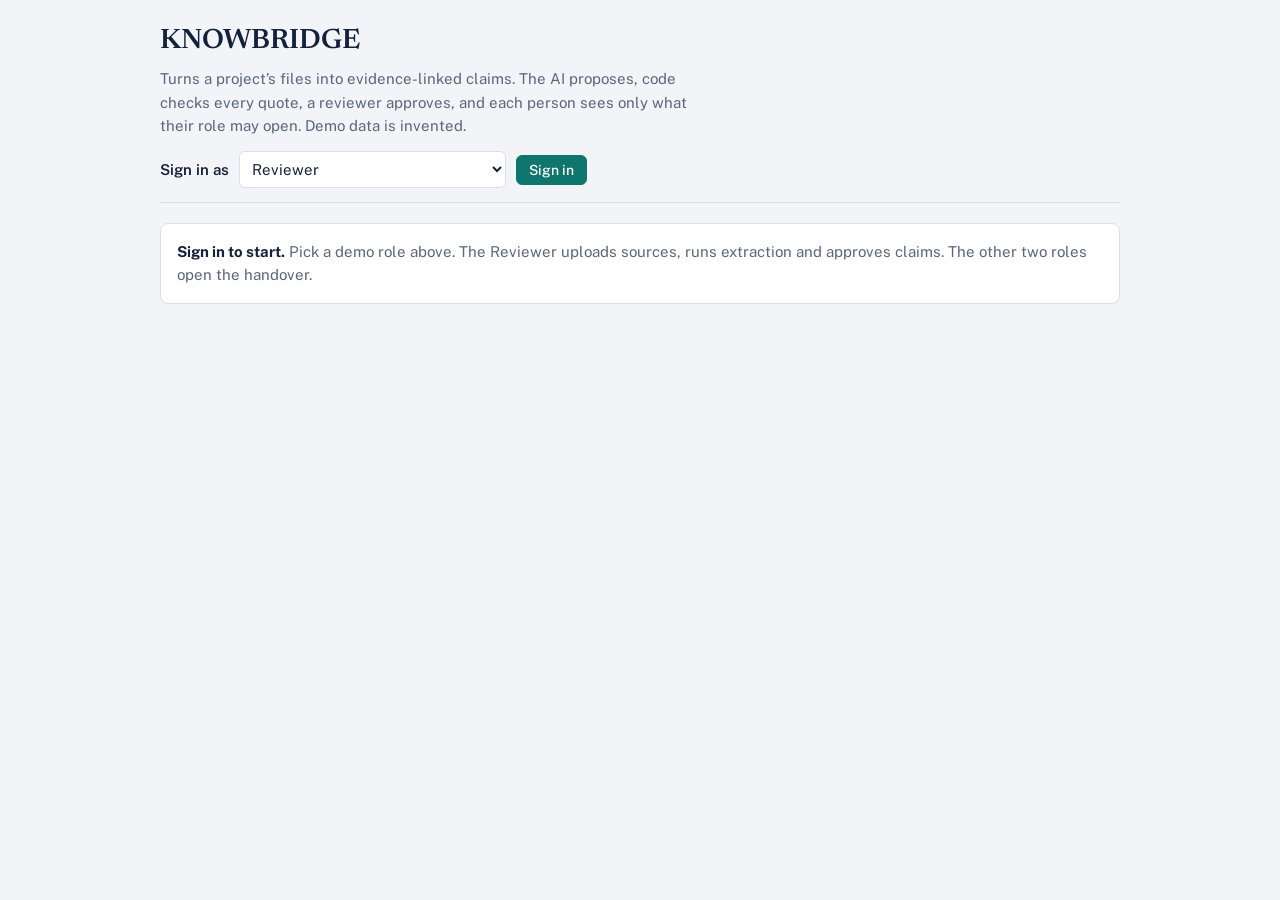
==== static/index.html @ 8cc68808 "Add Flask backend with AI extraction, quote verification and role-based handover" ====
<!DOCTYPE html>
<html lang="en">
<head>
  <meta charset="utf-8">
  <meta name="viewport" content="width=device-width, initial-scale=1, viewport-fit=cover">
  <title>KNOWBRIDGE</title>
  <link rel="preconnect" href="https://fonts.googleapis.com">
  <link rel="preconnect" href="https://fonts.gstatic.com" crossorigin>
  <link rel="stylesheet" href="https://fonts.googleapis.com/css2?family=Newsreader:wght@500;600&family=Public+Sans:wght@400;500;600&display=swap">
  <link rel="stylesheet" href="/static/style.css">
</head>
<body>
<header>
  <h1>KNOWBRIDGE</h1>
  <p>Turns a project’s files into evidence-linked claims. The AI proposes, code checks every quote, a reviewer approves, and each person sees only what their role may open. Demo data is invented.</p>
  <div class="bar" id="loginBar">
    <label for="roleSel">Sign in as</label>
    <select id="roleSel">
      <option value="reviewer">Reviewer</option>
      <option value="developer">Incoming developer</option>
      <option value="member">Incoming non-technical member</option>
    </select>
    <button class="b p" id="loginBtn">Sign in</button>
    <span class="note" id="who"></span>
    <button class="b hidden" id="logoutBtn">Sign out</button>
  </div>
  <nav id="tabs" role="tablist" aria-label="Handover steps"></nav>
</header>

<main>
  <div id="welcome" class="card"><b>Sign in to start.</b> <span class="muted">Pick a demo role above. The Reviewer uploads sources, runs extraction and approves claims. The other two roles open the handover.</span></div>

  <section id="s0">
    <h2>Sources</h2>
    <p class="muted">Each source lists which roles may open it. A claim is hidden from anyone who cannot open every source behind it.</p>
    <div class="card wrapx"><table id="srcTable"></table></div>

    <div class="card hidden" id="reviewerTools">
      <b>Add a source</b>
      <div class="formrow">
        <input type="file" id="fileIn" accept=".txt,.md,.csv,.json" aria-label="Choose a file">
      </div>
      <div class="formrow" id="roleBoxes">
        <span class="note">Also visible to:</span>
        <label><input type="checkbox" value="developer"> Incoming developer</label>
        <label><input type="checkbox" value="member"> Incoming non-technical member</label>
      </div>
      <div class="formrow">
        <button class="b" id="uploadBtn">Upload source</button>
        <button class="b" id="demoBtn">Load demo data</button>
        <button class="b p" id="extractBtn">Extract claims</button>
      </div>
      <p class="note">Reviewers can always open every source. Supported: .txt, .md, .csv, .json (up to 300 KB).</p>
      <div id="extractMsg" role="status"></div>
    </div>
  </section>

  <section id="s1">
    <h2>Review claims</h2>
    <p class="muted">Select a claim to see the exact quote behind it. Only approved claims reach the handover.</p>
    <div class="sum" id="sum"></div>
    <div class="formrow"><button class="b" id="apprAll">Approve all verified</button></div>
    <div class="grid">
      <div id="claimList"></div>
      <div class="card" id="panel" style="position:sticky;top:12px;align-self:start"></div>
    </div>
  </section>

  <section id="s2">
    <h2>Handover</h2>
    <p class="muted" id="handSub"></p>
    <div id="hand"></div>
  </section>
</main>
<div class="toast" id="toast" role="status"></div>
<script src="/static/script.js"></script>
</body>
</html>
---- static/style.css ----
:root{--bg:#f2f4f8;--card:#fff;--fg:#14213d;--mut:#5b667a;--bd:#d9dee8;--acc:#0f766e;--accfg:#fff;
--ok:#1b7a4b;--okbg:#e3f4ea;--inf:#2457a6;--infbg:#e4edfb;--con:#a15c00;--conbg:#fdf0d9;--mis:#b3261e;--misbg:#fbe5e3;--st:#6b3fa0;--stbg:#efe6f8;
box-sizing:border-box;padding-top:env(safe-area-inset-top,0px);padding-bottom:env(safe-area-inset-bottom,0px)}
@media (prefers-color-scheme:dark){:root:not([data-theme="light"]){color-scheme:dark;--bg:#0f1624;--card:#18223a;--fg:#e8edf7;--mut:#9aa6bd;--bd:#2c3957;--acc:#3fb8ac;--accfg:#06201d;
--ok:#6fd49c;--okbg:#14301f;--inf:#8db4f2;--infbg:#16294a;--con:#f0b45a;--conbg:#3a2a0e;--mis:#f29a93;--misbg:#3d1a18;--st:#c9a6ee;--stbg:#2b1d3f}}
:root[data-theme="dark"]{color-scheme:dark;--bg:#0f1624;--card:#18223a;--fg:#e8edf7;--mut:#9aa6bd;--bd:#2c3957;--acc:#3fb8ac;--accfg:#06201d;
--ok:#6fd49c;--okbg:#14301f;--inf:#8db4f2;--infbg:#16294a;--con:#f0b45a;--conbg:#3a2a0e;--mis:#f29a93;--misbg:#3d1a18;--st:#c9a6ee;--stbg:#2b1d3f}
html{scroll-padding-top:env(safe-area-inset-top,0px)}
*{box-sizing:border-box}
body{margin:0;background:var(--bg);color:var(--fg);font:15px/1.55 "Public Sans",system-ui,sans-serif}
h1,h2,h3{font-family:Newsreader,Georgia,serif;font-weight:600;margin:0}
header{padding:20px 20px 0;max-width:1000px;margin:0 auto}
header h1{font-size:28px}
header p{margin:4px 0 14px;color:var(--mut);max-width:62ch}
nav{display:flex;gap:4px;border-bottom:1px solid var(--bd);overflow-x:auto}
nav button{background:none;border:0;border-bottom:3px solid transparent;color:var(--mut);font:500 15px "Public Sans",sans-serif;padding:10px 14px;cursor:pointer;white-space:nowrap}
nav button[aria-selected="true"]{color:var(--fg);border-bottom-color:var(--acc)}
main{max-width:1000px;margin:0 auto;padding:20px}
section{display:none}section.on{display:block}
.card{background:var(--card);border:1px solid var(--bd);border-radius:8px;padding:16px;margin-bottom:14px}
.row{display:flex;gap:12px;align-items:flex-start;justify-content:space-between;flex-wrap:wrap}
.muted{color:var(--mut)}
.badge{display:inline-block;font-size:12.5px;font-weight:600;padding:1px 9px;border-radius:99px}
.verified{background:var(--okbg);color:var(--ok)}.inferred{background:var(--infbg);color:var(--inf)}
.conflicting{background:var(--conbg);color:var(--con)}.missing{background:var(--misbg);color:var(--mis)}.stated{background:var(--stbg);color:var(--st)}
.chip{font-size:12.5px;color:var(--mut);border:1px solid var(--bd);border-radius:4px;padding:0 7px}
button.b{font:500 14px "Public Sans",sans-serif;border:1px solid var(--bd);background:var(--card);color:var(--fg);padding:6px 12px;border-radius:6px;cursor:pointer}
button.b.p{background:var(--acc);color:var(--accfg);border-color:var(--acc)}
button.b:focus-visible,nav button:focus-visible,.claim:focus-visible,select:focus-visible,textarea:focus-visible{outline:2px solid var(--acc);outline-offset:2px}
button.b:disabled{opacity:.5;cursor:not-allowed}
.grid{display:grid;grid-template-columns:1.3fr 1fr;gap:16px}
@media(max-width:760px){.grid{grid-template-columns:1fr}}
.claim{border-left:5px solid var(--bd);background:var(--card);border-radius:6px;padding:10px 12px;margin-bottom:8px;cursor:pointer;border-top:1px solid var(--bd);border-right:1px solid var(--bd);border-bottom:1px solid var(--bd)}
.claim.verified{border-left-color:var(--ok)}.claim.inferred{border-left-color:var(--inf)}.claim.conflicting{border-left-color:var(--con)}.claim.missing{border-left-color:var(--mis)}.claim.stated{border-left-color:var(--st)}
.claim.sel{outline:2px solid var(--acc)}
.claim .meta{display:flex;gap:6px;flex-wrap:wrap;margin-top:6px;align-items:center}
.state-approved{color:var(--ok);font-weight:600}.state-rejected{color:var(--mis);font-weight:600;text-decoration:none}
.claim.rej .txt{text-decoration:line-through;color:var(--mut)}
blockquote{margin:8px 0;padding:8px 12px;border-left:3px solid var(--acc);background:var(--bg);border-radius:0 6px 6px 0;font-family:Newsreader,Georgia,serif;font-size:16px}
textarea,select{width:100%;font:15px "Public Sans",sans-serif;padding:8px;border:1px solid var(--bd);border-radius:6px;background:var(--card);color:var(--fg)}
table{width:100%;border-collapse:collapse;font-size:14px}
th,td{text-align:left;padding:8px 10px;border-bottom:1px solid var(--bd);vertical-align:top}
.wrapx{overflow-x:auto}
.locked{border:1px dashed var(--bd);color:var(--mut);padding:10px 12px;border-radius:6px;margin-bottom:8px;background:transparent}
.sum{display:flex;gap:8px;flex-wrap:wrap;margin:0 0 14px}
.note{font-size:13.5px;color:var(--mut)}
h2{font-size:21px;margin-bottom:6px}h3{font-size:17px;margin:16px 0 6px}
ol.plan{padding-left:20px;margin:6px 0}
.toast{position:fixed;left:50%;transform:translateX(-50%);bottom:calc(16px + env(safe-area-inset-bottom,0px));background:var(--fg);color:var(--bg);padding:8px 16px;border-radius:6px;font-size:14px;opacity:0;pointer-events:none;transition:opacity .2s}
.toast.on{opacity:1}

/* --- additions for the live app --- */
.bar{display:flex;gap:10px;align-items:center;flex-wrap:wrap;margin:0 0 14px}
.bar label{font-weight:600}
.bar select{width:auto;min-width:220px}
.formrow{display:flex;gap:12px;align-items:center;flex-wrap:wrap;margin:8px 0}
.formrow label{display:inline-flex;gap:6px;align-items:center;font-size:14px}
input[type=file]{font:14px "Public Sans",sans-serif;max-width:100%}
.banner{border:1px solid var(--bd);border-left:5px solid var(--con);background:var(--conbg);color:var(--fg);padding:10px 12px;border-radius:6px;margin:10px 0}
.banner.ok{border-left-color:var(--ok);background:var(--okbg)}
.plan li{margin:3px 0}
.hidden{display:none !important}
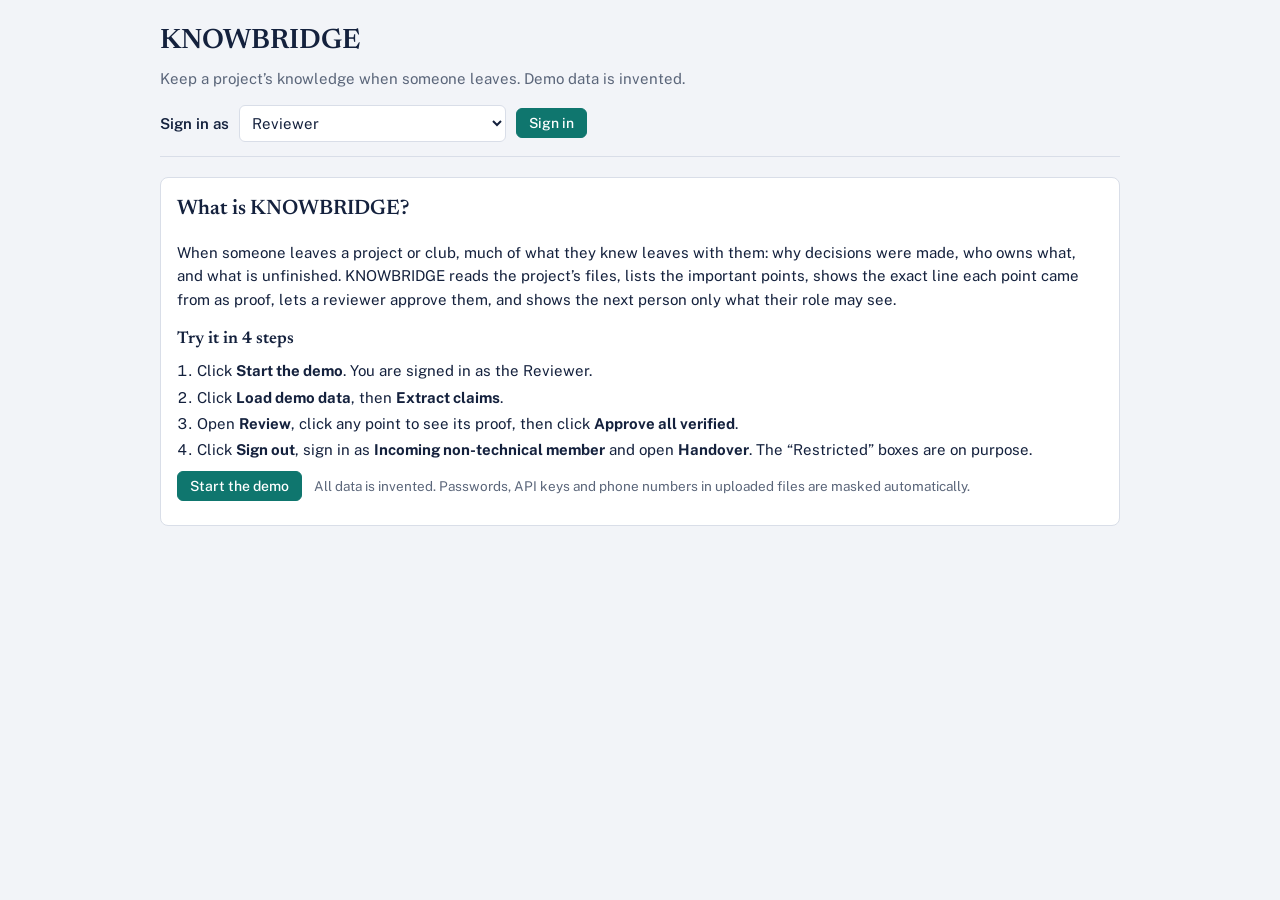
==== commit 9ae34f65: "working on new branch" ====
--- a/static/index.html
+++ b/static/index.html
@@ -12,7 +12,7 @@
 <body>
 <header>
   <h1>KNOWBRIDGE</h1>
-  <p>Turns a project’s files into evidence-linked claims. The AI proposes, code checks every quote, a reviewer approves, and each person sees only what their role may open. Demo data is invented.</p>
+  <p>Keep a project’s knowledge when someone leaves. Demo data is invented.</p>
   <div class="bar" id="loginBar">
     <label for="roleSel">Sign in as</label>
     <select id="roleSel">
@@ -28,10 +28,23 @@
 </header>
 
 <main>
-  <div id="welcome" class="card"><b>Sign in to start.</b> <span class="muted">Pick a demo role above. The Reviewer uploads sources, runs extraction and approves claims. The other two roles open the handover.</span></div>
+  <div id="welcome" class="card">
+    <h2>What is KNOWBRIDGE?</h2>
+    <p>When someone leaves a project or club, much of what they knew leaves with them: why decisions were made, who owns what, and what is unfinished. KNOWBRIDGE reads the project’s files, lists the important points, shows the exact line each point came from as proof, lets a reviewer approve them, and shows the next person only what their role may see.</p>
+    <h3>Try it in 4 steps</h3>
+    <ol class="plan">
+      <li>Click <b>Start the demo</b>. You are signed in as the Reviewer.</li>
+      <li>Click <b>Load demo data</b>, then <b>Extract claims</b>.</li>
+      <li>Open <b>Review</b>, click any point to see its proof, then click <b>Approve all verified</b>.</li>
+      <li>Click <b>Sign out</b>, sign in as <b>Incoming non-technical member</b> and open <b>Handover</b>. The “Restricted” boxes are on purpose.</li>
+    </ol>
+    <div class="formrow"><button class="b p" id="startDemo">Start the demo</button>
+    <span class="note">All data is invented. Passwords, API keys and phone numbers in uploaded files are masked automatically.</span></div>
+  </div>
 
   <section id="s0">
     <h2>Sources</h2>
+    <div class="hint" id="hint0"></div>
     <p class="muted">Each source lists which roles may open it. A claim is hidden from anyone who cannot open every source behind it.</p>
     <div class="card wrapx"><table id="srcTable"></table></div>
 
@@ -57,6 +70,7 @@
 
   <section id="s1">
     <h2>Review claims</h2>
+    <div class="hint" id="hint1"></div>
     <p class="muted">Select a claim to see the exact quote behind it. Only approved claims reach the handover.</p>
     <div class="sum" id="sum"></div>
     <div class="formrow"><button class="b" id="apprAll">Approve all verified</button></div>
@@ -68,6 +82,7 @@
 
   <section id="s2">
     <h2>Handover</h2>
+    <div class="hint" id="hint2"></div>
     <p class="muted" id="handSub"></p>
     <div id="hand"></div>
   </section>
--- a/static/style.css
+++ b/static/style.css
@@ -60,3 +60,7 @@
 .banner.ok{border-left-color:var(--ok);background:var(--okbg)}
 .plan li{margin:3px 0}
 .hidden{display:none !important}
+.hint{background:var(--okbg);border-left:5px solid var(--acc);border-radius:6px;padding:8px 12px;margin:0 0 12px;font-size:14px}
+.hint:empty{display:none}
+.card ol.plan{padding-left:20px;margin:6px 0 10px}
+.chip.warn{border-color:var(--con);color:var(--con)}
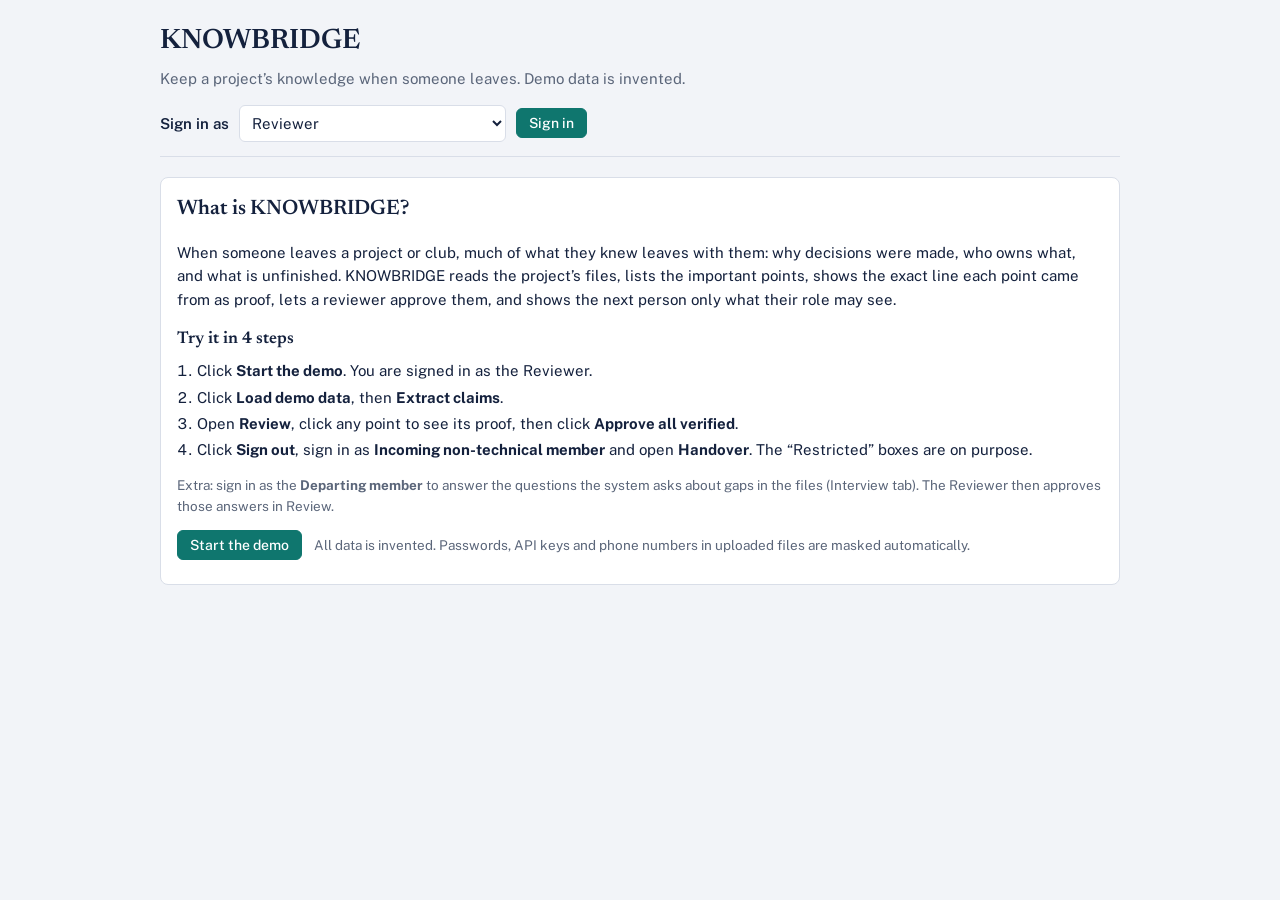
==== commit 826ef109: "Round 3: gap interview" ====
--- a/static/index.html
+++ b/static/index.html
@@ -19,6 +19,7 @@
       <option value="reviewer">Reviewer</option>
       <option value="developer">Incoming developer</option>
       <option value="member">Incoming non-technical member</option>
+      <option value="leaver">Departing member</option>
     </select>
     <button class="b p" id="loginBtn">Sign in</button>
     <span class="note" id="who"></span>
@@ -38,6 +39,7 @@
       <li>Open <b>Review</b>, click any point to see its proof, then click <b>Approve all verified</b>.</li>
       <li>Click <b>Sign out</b>, sign in as <b>Incoming non-technical member</b> and open <b>Handover</b>. The “Restricted” boxes are on purpose.</li>
     </ol>
+    <p class="note">Extra: sign in as the <b>Departing member</b> to answer the questions the system asks about gaps in the files (Interview tab). The Reviewer then approves those answers in Review.</p>
     <div class="formrow"><button class="b p" id="startDemo">Start the demo</button>
     <span class="note">All data is invented. Passwords, API keys and phone numbers in uploaded files are masked automatically.</span></div>
   </div>
@@ -57,6 +59,7 @@
         <span class="note">Also visible to:</span>
         <label><input type="checkbox" value="developer"> Incoming developer</label>
         <label><input type="checkbox" value="member"> Incoming non-technical member</label>
+        <label><input type="checkbox" value="leaver"> Departing member</label>
       </div>
       <div class="formrow">
         <button class="b" id="uploadBtn">Upload source</button>
@@ -80,6 +83,13 @@
     </div>
   </section>
 
+  <section id="s3">
+    <h2>Gap interview</h2>
+    <div class="hint" id="hint3"></div>
+    <p class="muted">For every gap or disagreement the system found, it asks one specific question. Answers are saved as claims marked <b>Stated by leaver</b>, never <b>Verified</b>, and the reviewer approves them before anyone else sees them.</p>
+    <div id="qs"></div>
+  </section>
+
   <section id="s2">
     <h2>Handover</h2>
     <div class="hint" id="hint2"></div>
--- a/static/style.css
+++ b/static/style.css
@@ -64,3 +64,5 @@
 .hint:empty{display:none}
 .card ol.plan{padding-left:20px;margin:6px 0 10px}
 .chip.warn{border-color:var(--con);color:var(--con)}
+.sbs{display:grid;grid-template-columns:repeat(auto-fit,minmax(220px,1fr));gap:10px;margin:8px 0}
+.sbs>div{border:1px solid var(--bd);border-radius:6px;padding:8px 10px;background:var(--card)}
